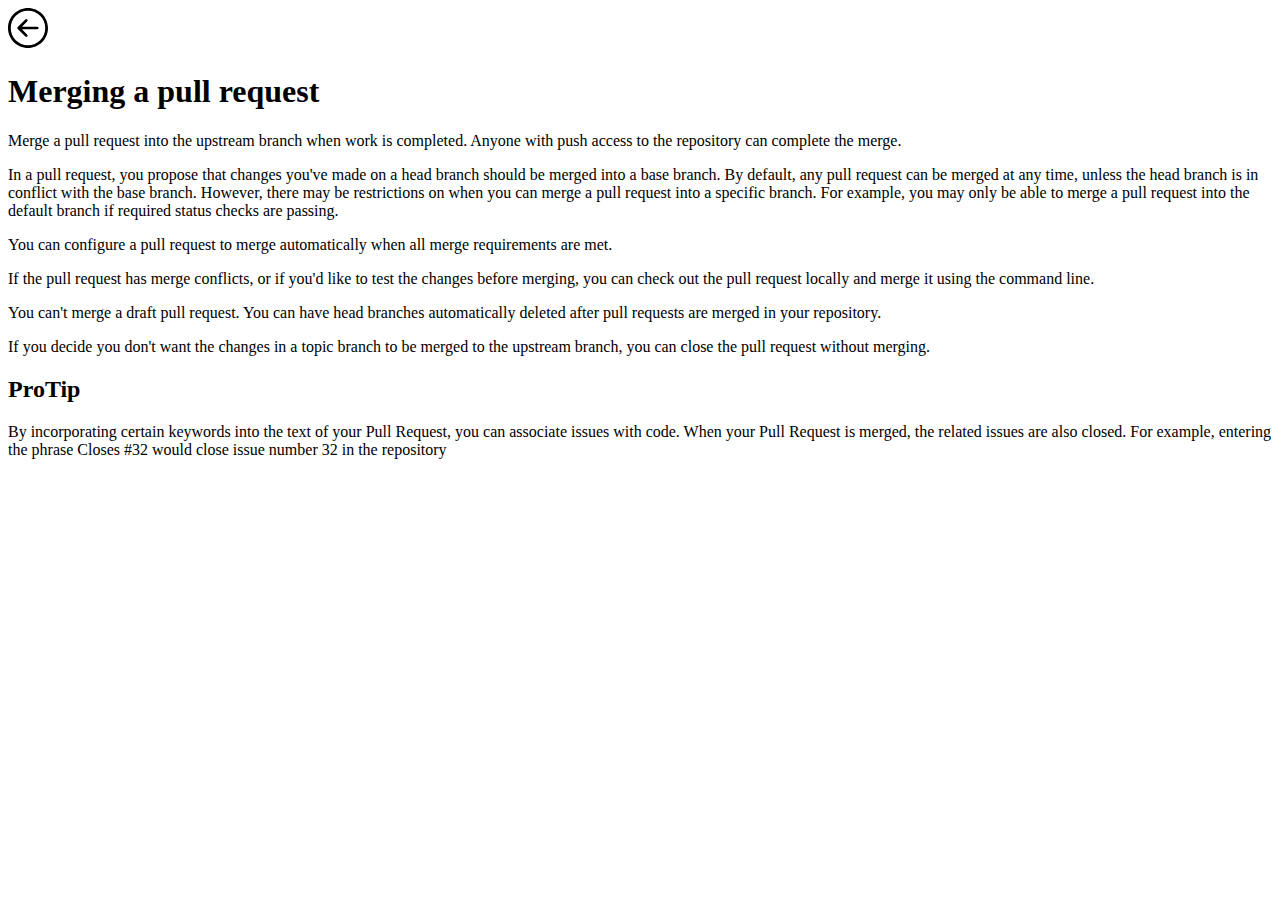
==== merge.html @ f0518274 "adds a project structure" ====
<!DOCTYPE html>
<html lang="en">
<head>
    <meta charset="UTF-8">
    <meta http-equiv="X-UA-Compatible" content="IE=edge">
    <meta name="viewport" content="width=device-width, initial-scale=1.0">
    <title>Merge</title>
</head>
<body>
    <section class="section">
        <article class="article">
            <a href="./index.html" class="article__back-btn">
                <svg class="" width="40px" height="40px">
                    <use href="./icons/back-button.svg"></use>
                </svg></a>
            <h1 class="article__title">Merging a pull request</h1>
            
            <p class="article__content"><span class="article__accent">Merge a pull request into the upstream branch when work is completed. Anyone with push access to the repository can complete the merge.</span></p>
            <p class="article__content">In a pull request, you propose that changes you've made on a head branch should be merged into a base branch. By default, any pull request can be merged at any time, unless the head branch is in conflict with the base branch. However, there may be restrictions on when you can merge a pull request into a specific branch. For example, you may only be able to merge a pull request into the default branch if required status checks are passing.</p>
            <p class="article__content">You can configure a pull request to merge automatically when all merge requirements are met.</p>
            <p class="article__content">If the pull request has merge conflicts, or if you'd like to test the changes before merging, you can <span class="article__accent-secondary">check out the pull request locally</span> and merge it using the command line.</p>
            <p class="article__content">You can't merge a draft pull request. You can have head branches automatically deleted after pull requests are merged in your repository.</p>
            <p class="article__content">If you decide you don't want the changes in a topic branch to be merged to the upstream branch, you can <span class="article__accent-secondary">close the pull request</span> without merging.</p>
            
            <h2 class="article__title-secondary">ProTip</h2>
            
            <p class="article__content">By incorporating certain keywords into the text of your Pull Request, you can associate issues with code. When your Pull Request is merged, the related issues are also closed. For example, entering the phrase Closes #32 would close issue number 32 in the repository</p>
        </article>
    </section>
</body>
</html>
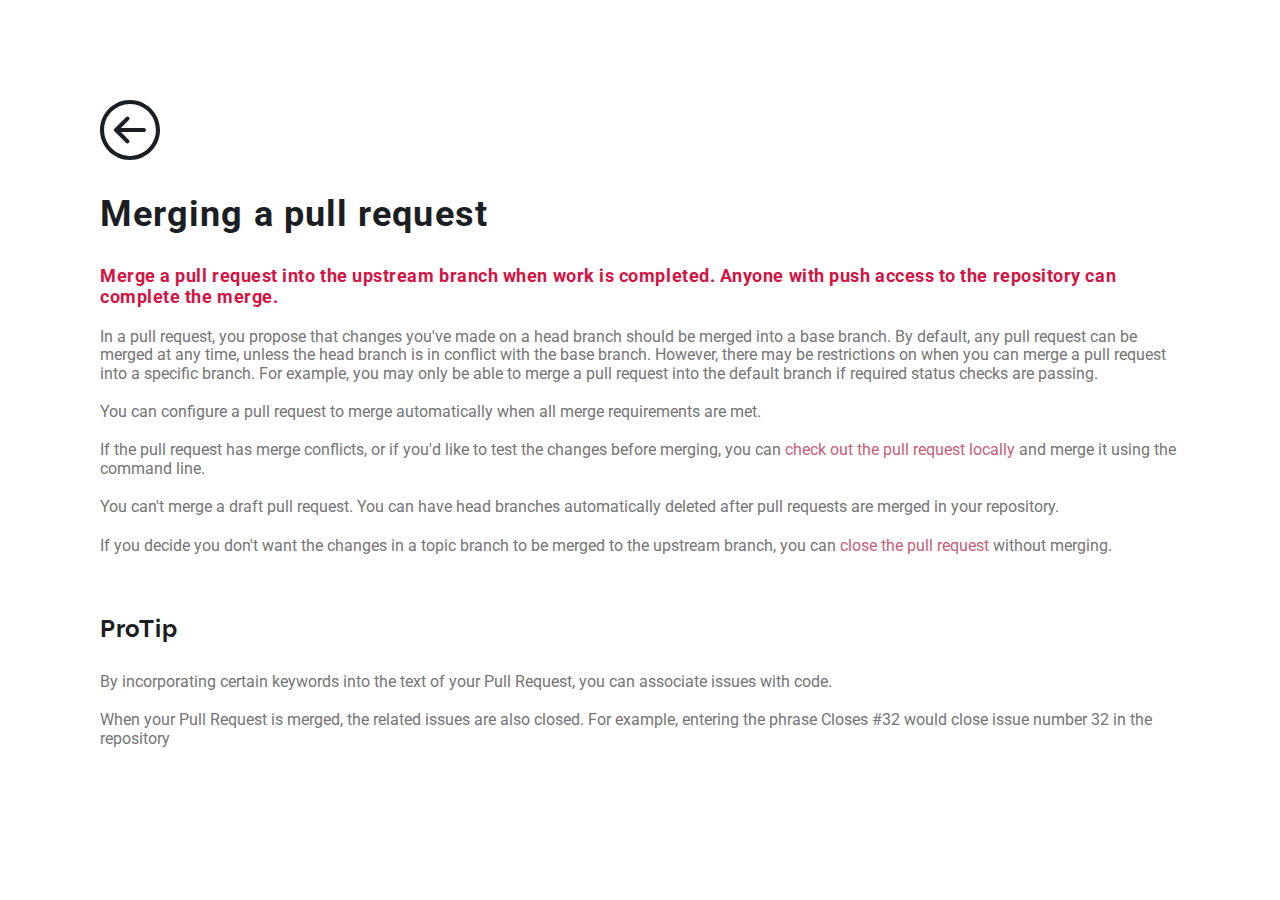
==== commit ae0c81ef: "Adds structure and styles of project" ====
--- a/merge.html
+++ b/merge.html
@@ -5,17 +5,24 @@
     <meta http-equiv="X-UA-Compatible" content="IE=edge">
     <meta name="viewport" content="width=device-width, initial-scale=1.0">
     <title>Merge</title>
+
+    <link rel="preconnect" href="https://fonts.gstatic.com">
+    <link href="https://fonts.googleapis.com/css2?family=Raleway:wght@700&family=Roboto:wght@400;500;700;900&display=swap"
+        rel="stylesheet">
+    <link rel="stylesheet" type="text/css"
+        href="https://cdnjs.cloudflare.com/ajax/libs/modern-normalize/1.0.0/modern-normalize.min.css" />
+    <link rel="stylesheet" href="./css/main.min.css">
 </head>
 <body>
-    <section class="section">
+    
         <article class="article">
             <a href="./index.html" class="article__back-btn">
-                <svg class="" width="40px" height="40px">
-                    <use href="./icons/back-button.svg"></use>
+                <svg class="article__back-btn" width="60px" height="60px">
+                    <use href="./icons/sprite.svg#icon-back-button"></use>
                 </svg></a>
             <h1 class="article__title">Merging a pull request</h1>
             
-            <p class="article__content"><span class="article__accent">Merge a pull request into the upstream branch when work is completed. Anyone with push access to the repository can complete the merge.</span></p>
+            <p class="article__accent">Merge a pull request into the upstream branch when work is completed. Anyone with push access to the repository can complete the merge.</p>
             <p class="article__content">In a pull request, you propose that changes you've made on a head branch should be merged into a base branch. By default, any pull request can be merged at any time, unless the head branch is in conflict with the base branch. However, there may be restrictions on when you can merge a pull request into a specific branch. For example, you may only be able to merge a pull request into the default branch if required status checks are passing.</p>
             <p class="article__content">You can configure a pull request to merge automatically when all merge requirements are met.</p>
             <p class="article__content">If the pull request has merge conflicts, or if you'd like to test the changes before merging, you can <span class="article__accent-secondary">check out the pull request locally</span> and merge it using the command line.</p>
@@ -24,8 +31,9 @@
             
             <h2 class="article__title-secondary">ProTip</h2>
             
-            <p class="article__content">By incorporating certain keywords into the text of your Pull Request, you can associate issues with code. When your Pull Request is merged, the related issues are also closed. For example, entering the phrase Closes #32 would close issue number 32 in the repository</p>
+            <p class="article__content">By incorporating certain keywords into the text of your Pull Request, you can associate issues with code.</p>
+            <p class="article__content">When your Pull Request is merged, the related issues are also closed. For example, entering the phrase Closes #32 would close issue number 32 in the repository</p>
         </article>
-    </section>
+    
 </body>
 </html>
--- a/css/main.min.css
+++ b/css/main.min.css
@@ -0,0 +1,2 @@
+html{box-sizing:border-box}*,*::before,*::after{box-sizing:inherit}body{font-family:"Roboto",sans-serif;font-style:normal;background-color:#fff;color:#757575}h1,h2,p{margin-top:0}.article{width:100vw;height:100vh;padding:100px}.article__logo,.article__back-btn{fill:#1b1f23;margin-bottom:30px}.article__back-btn:hover{fill:#c56078}.article__heading-wrapper{display:flex}.article__title{color:#1b1f23;font-size:36px;font-weight:700;line-height:1.16;letter-spacing:0.03em;margin-bottom:30px}.article__title-secondary{font-family:"Raleway", sans-serif;color:#1b1f23;font-size:24px;font-weight:700;line-height:1.16;letter-spacing:0.03em;margin-bottom:30px;margin-top:60px}.article__accent{font-size:18px;font-weight:700;line-height:1.16;letter-spacing:0.03em;margin-right:20px;text-align:left;color:#d41443}.article__accent-secondary{color:#c56078}.article__accent,.article__content{margin-bottom:20px}.article__link{color:#2196f3}.article__link:hover{color:#1b1f23;font-weight:500}
+/*# sourceMappingURL=main.min.css.map */